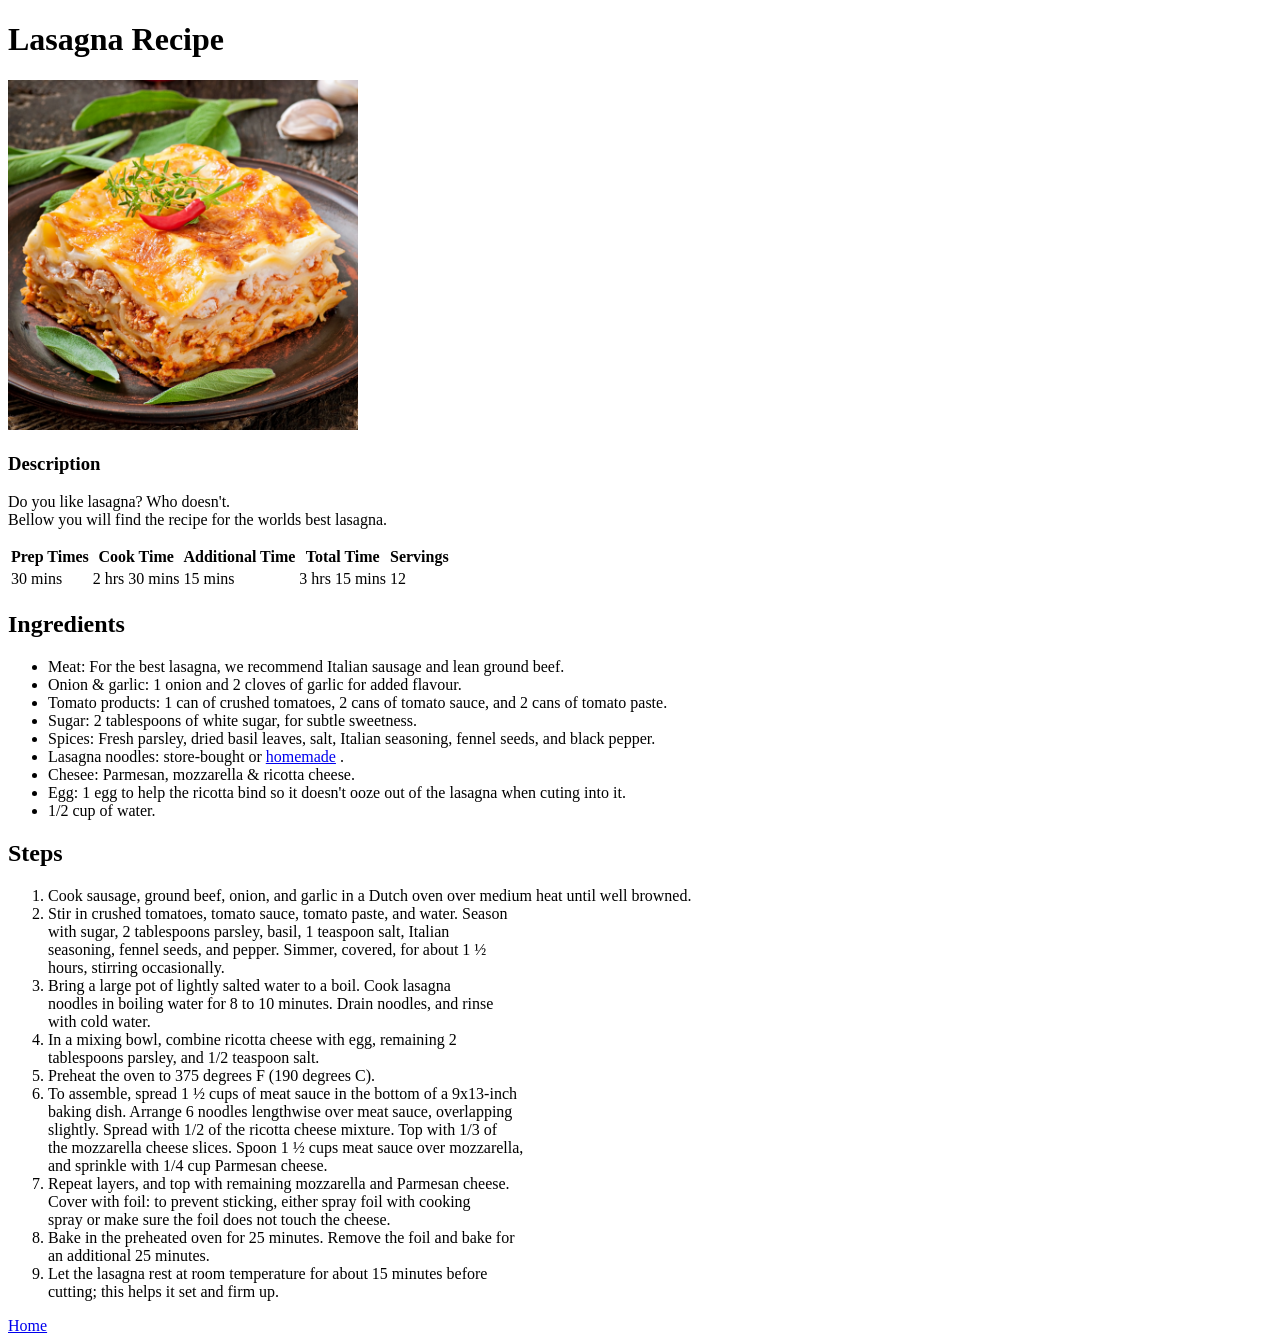
==== recipes/lasagna.html @ 0a39cf80 "The first commit" ====
<!doctype html>
<html lang="en">
  <head>
    <meta charset="UTF-8" />
    <meta name="viewport" content="width=device-width, initial-scale=1.0" />
    <title>Lasagna-Recipe</title>
  </head>
  <body>
    <h1>Lasagna Recipe</h1>
    <img
      src="../images/lasagna.jpg"
      alt="Photo of lasagna"
      height="350"
      width="350"
    />

    <h3>Description</h3>
    <p>
      Do you like lasagna? Who doesn't.<br />
      Bellow you will find the recipe for the worlds best lasagna.
    </p>

    <table>
      <tr>
        <th>Prep Times</th>
        <th>Cook Time</th>
        <th>Additional Time</th>
        <th>Total Time</th>
        <th>Servings</th>
      </tr>
      <tr>
        <td>30 mins</td>
        <td>2 hrs 30 mins</td>
        <td>15 mins</td>
        <td>3 hrs 15 mins</td>
        <td>12</td>
      </tr>
    </table>

    <h2>Ingredients</h2>
    <ul>
      <li>
        Meat: For the best lasagna, we recommend Italian sausage and lean ground
        beef.
      </li>
      <li>Onion & garlic: 1 onion and 2 cloves of garlic for added flavour.</li>
      <li>
        Tomato products: 1 can of crushed tomatoes, 2 cans of tomato sauce, and
        2 cans of tomato paste.
      </li>
      <li>Sugar: 2 tablespoons of white sugar, for subtle sweetness.</li>
      <li>
        Spices: Fresh parsley, dried basil leaves, salt, Italian seasoning,
        fennel seeds, and black pepper.
      </li>
      <li>
        Lasagna noodles: store-bought or
        <a
          href="https://www.allrecipes.com/recipe/266023/homemade-lasagna-sheets/"
          target="_blank"
          >homemade</a
        >
        .
      </li>
      <li>Chesee: Parmesan, mozzarella & ricotta cheese.</li>
      <li>
        Egg: 1 egg to help the ricotta bind so it doesn't ooze out of the
        lasagna when cuting into it.
      </li>
      <li>1/2 cup of water.</li>
    </ul>

    <h2>Steps</h2>
    <ol>
      <li>
        Cook sausage, ground beef, onion, and garlic in a Dutch oven over medium
        heat until well browned.
      </li>
      <li>
        Stir in crushed tomatoes, tomato sauce, tomato paste, and water. Season
        <br />
        with sugar, 2 tablespoons parsley, basil, 1 teaspoon salt, Italian<br />
        seasoning, fennel seeds, and pepper. Simmer, covered, for about 1 ½<br />
        hours, stirring occasionally.
      </li>
      <li>
        Bring a large pot of lightly salted water to a boil. Cook lasagna<br />
        noodles in boiling water for 8 to 10 minutes. Drain noodles, and
        rinse<br />
        with cold water.
      </li>
      <li>
        In a mixing bowl, combine ricotta cheese with egg, remaining 2<br />
        tablespoons parsley, and 1/2 teaspoon salt.
      </li>
      <li>Preheat the oven to 375 degrees F (190 degrees C).</li>
      <li>
        To assemble, spread 1 ½ cups of meat sauce in the bottom of a
        9x13-inch<br />
        baking dish. Arrange 6 noodles lengthwise over meat sauce,
        overlapping<br />
        slightly. Spread with 1/2 of the ricotta cheese mixture. Top with 1/3
        of<br />
        the mozzarella cheese slices. Spoon 1 ½ cups meat sauce over
        mozzarella,<br />
        and sprinkle with 1/4 cup Parmesan cheese.
      </li>
      <li>
        Repeat layers, and top with remaining mozzarella and Parmesan cheese.<br />
        Cover with foil: to prevent sticking, either spray foil with cooking<br />
        spray or make sure the foil does not touch the cheese.
      </li>
      <li>
        Bake in the preheated oven for 25 minutes. Remove the foil and bake
        for<br />
        an additional 25 minutes.
      </li>
      <li>
        Let the lasagna rest at room temperature for about 15 minutes before<br />
        cutting; this helps it set and firm up.
      </li>
    </ol>
    <a href="../index.html">Home</a>
  </body>
</html>
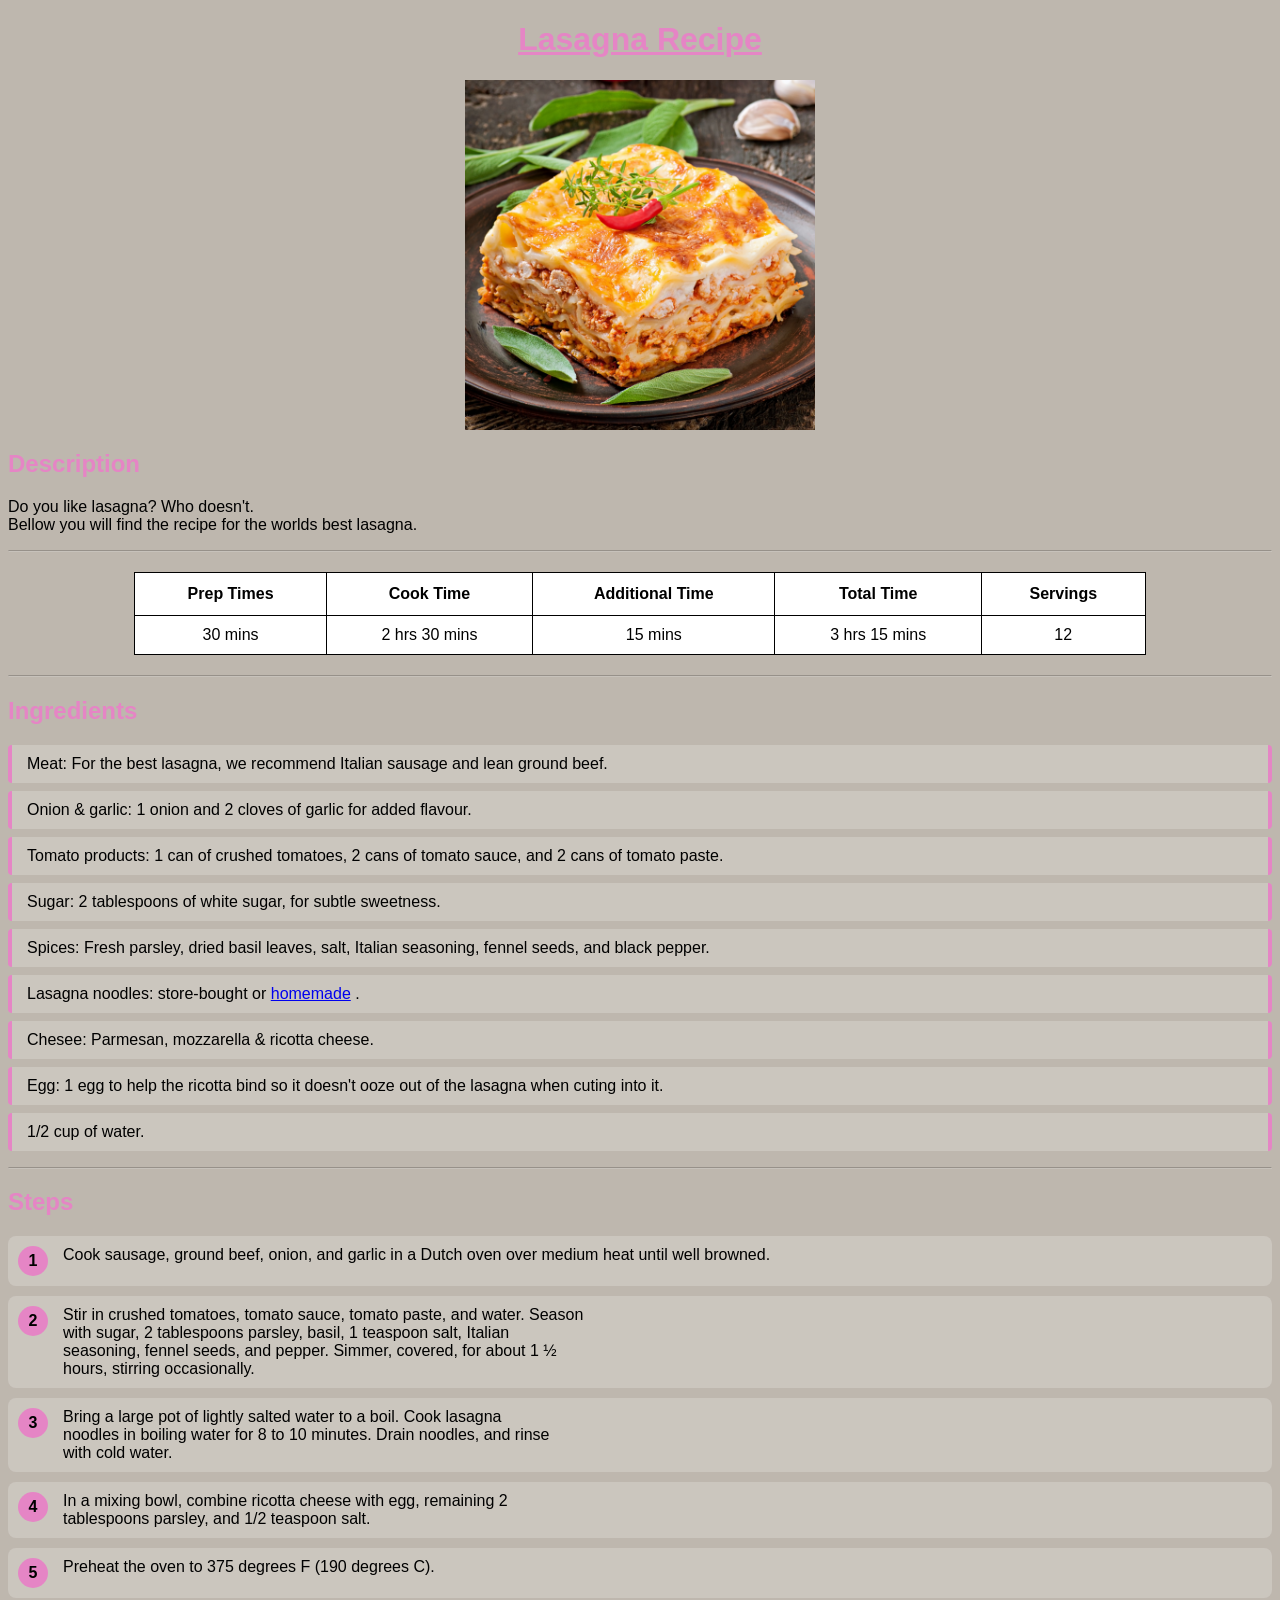
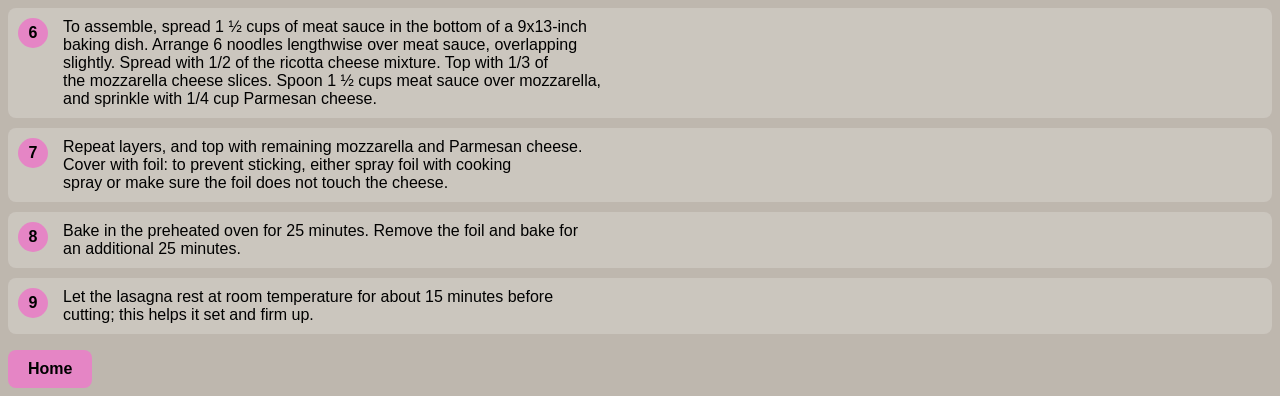
==== commit 34e66a56: "Added css for homepage and Lasagna-recipe page" ====
--- a/recipes/lasagna.html
+++ b/recipes/lasagna.html
@@ -4,23 +4,27 @@
     <meta charset="UTF-8" />
     <meta name="viewport" content="width=device-width, initial-scale=1.0" />
     <title>Lasagna-Recipe</title>
+    <link rel="stylesheet" href="lasagna.css" />
   </head>
-  <body>
-    <h1>Lasagna Recipe</h1>
+  <body class="LasagnaPage">
+    <h1 class="LasagnaTitle">Lasagna Recipe</h1>
     <img
+      class="LasagnaImg"
       src="../images/lasagna.jpg"
       alt="Photo of lasagna"
       height="350"
       width="350"
     />
 
-    <h3>Description</h3>
-    <p>
+    <h2 class="Description">Description</h2>
+    <p class="DescriptionParagraph">
       Do you like lasagna? Who doesn't.<br />
       Bellow you will find the recipe for the worlds best lasagna.
     </p>
 
-    <table>
+    <hr class="solid" />
+
+    <table class="PrepTable">
       <tr>
         <th>Prep Times</th>
         <th>Cook Time</th>
@@ -37,8 +41,10 @@
       </tr>
     </table>
 
-    <h2>Ingredients</h2>
-    <ul>
+    <hr class="solid" />
+
+    <h2 class="IngredientsTitle">Ingredients</h2>
+    <ul class="IngredientsList">
       <li>
         Meat: For the best lasagna, we recommend Italian sausage and lean ground
         beef.
@@ -70,8 +76,10 @@
       <li>1/2 cup of water.</li>
     </ul>
 
-    <h2>Steps</h2>
-    <ol>
+    <hr class="solid" />
+
+    <h2 class="StepsTitle">Steps</h2>
+    <ol class="StepsList">
       <li>
         Cook sausage, ground beef, onion, and garlic in a Dutch oven over medium
         heat until well browned.
@@ -120,6 +128,6 @@
         cutting; this helps it set and firm up.
       </li>
     </ol>
-    <a href="../index.html">Home</a>
+    <a class="HomeLink" href="../index.html">Home</a>
   </body>
 </html>
--- a/recipes/lasagna.css
+++ b/recipes/lasagna.css
@@ -0,0 +1,161 @@
+@keyframes rgb {
+  0% {
+    color: red;
+  }
+  16% {
+    color: orange;
+  }
+  33% {
+    color: yellow;
+  }
+  50% {
+    color: green;
+  }
+  66% {
+    color: blue;
+  }
+  83% {
+    color: purple;
+  }
+  100% {
+    color: red;
+  }
+}
+
+hr.solid {
+  border-top: 1px solid #000000;
+  opacity: 20%;
+}
+
+.LasagnaPage {
+  background-color: rgb(190, 183, 174);
+  font-family: Arial, Helvetica, sans-serif;
+}
+
+.LasagnaTitle {
+  color: rgb(229, 133, 197);
+  text-align: center;
+  font-weight: bold;
+  text-decoration: underline;
+}
+
+.LasagnaTitle:hover {
+  animation: rgb 2s linear infinite;
+}
+
+.LasagnaImg {
+  display: block;
+  margin: 0 auto;
+}
+
+.Description {
+  color: rgb(229, 133, 197);
+}
+
+.Description:hover {
+  animation: rgb 2s linear infinite;
+}
+
+.PrepTable {
+  text-align: center;
+  width: 80%;
+  margin: 20px auto;
+  border-collapse: collapse;
+}
+
+.PrepTable th {
+  background-color: #ffffff;
+  padding: 12px 20px;
+}
+
+.PrepTable td {
+  padding: 10px 20px;
+  background-color: white;
+}
+
+.PrepTable th,
+.PrepTable td {
+  border: 1px solid black;
+}
+
+.IngredientsTitle {
+  color: rgb(229, 133, 197);
+}
+
+.IngredientsTitle:hover {
+  animation: rgb 2s linear infinite;
+}
+
+.IngredientsList {
+  list-style-type: none;
+  padding: 0;
+}
+
+.IngredientsList li {
+  padding: 10px 15px;
+  margin-bottom: 8px;
+  background-color: rgba(255, 255, 255, 0.2);
+  border-left: 4px solid rgb(229, 133, 197);
+  border-right: 4px solid rgb(229, 133, 197);
+  border-radius: 4px;
+}
+
+.IngredientsList li:hover {
+  background-color: rgba(255, 255, 255, 0.4);
+  cursor: default;
+}
+
+.StepsTitle {
+  color: rgb(229, 133, 197);
+}
+
+.StepsTitle:hover {
+  animation: rgb 2s linear infinite;
+}
+
+.StepsList {
+  list-style: none;
+  padding: 0;
+  width: auto;
+  counter-reset: step;
+}
+
+.StepsList li {
+  display: flex;
+  gap: 15px;
+  align-items: flex-start;
+  padding: 10px;
+  margin-bottom: 10px;
+  background-color: rgba(255, 255, 255, 0.2);
+  border-radius: 8px;
+}
+
+.StepsList li::before {
+  content: counter(step);
+  counter-increment: step;
+  min-width: 30px;
+  height: 30px;
+  background-color: rgb(229, 133, 197);
+  color: rgb(0, 0, 0);
+  border-radius: 50%;
+  display: flex;
+  align-items: center;
+  justify-content: center;
+  font-weight: bold;
+  flex-shrink: 0;
+}
+
+.HomeLink {
+  display: inline-block;
+  text-decoration: none;
+  color: rgb(0, 0, 0);
+  background-color: rgb(229, 133, 197);
+  padding: 10px 20px;
+  border-radius: 8px;
+  font-weight: bold;
+}
+
+.HomeLink:hover {
+  background-color: rgb(200, 100, 170);
+  cursor: pointer;
+}
